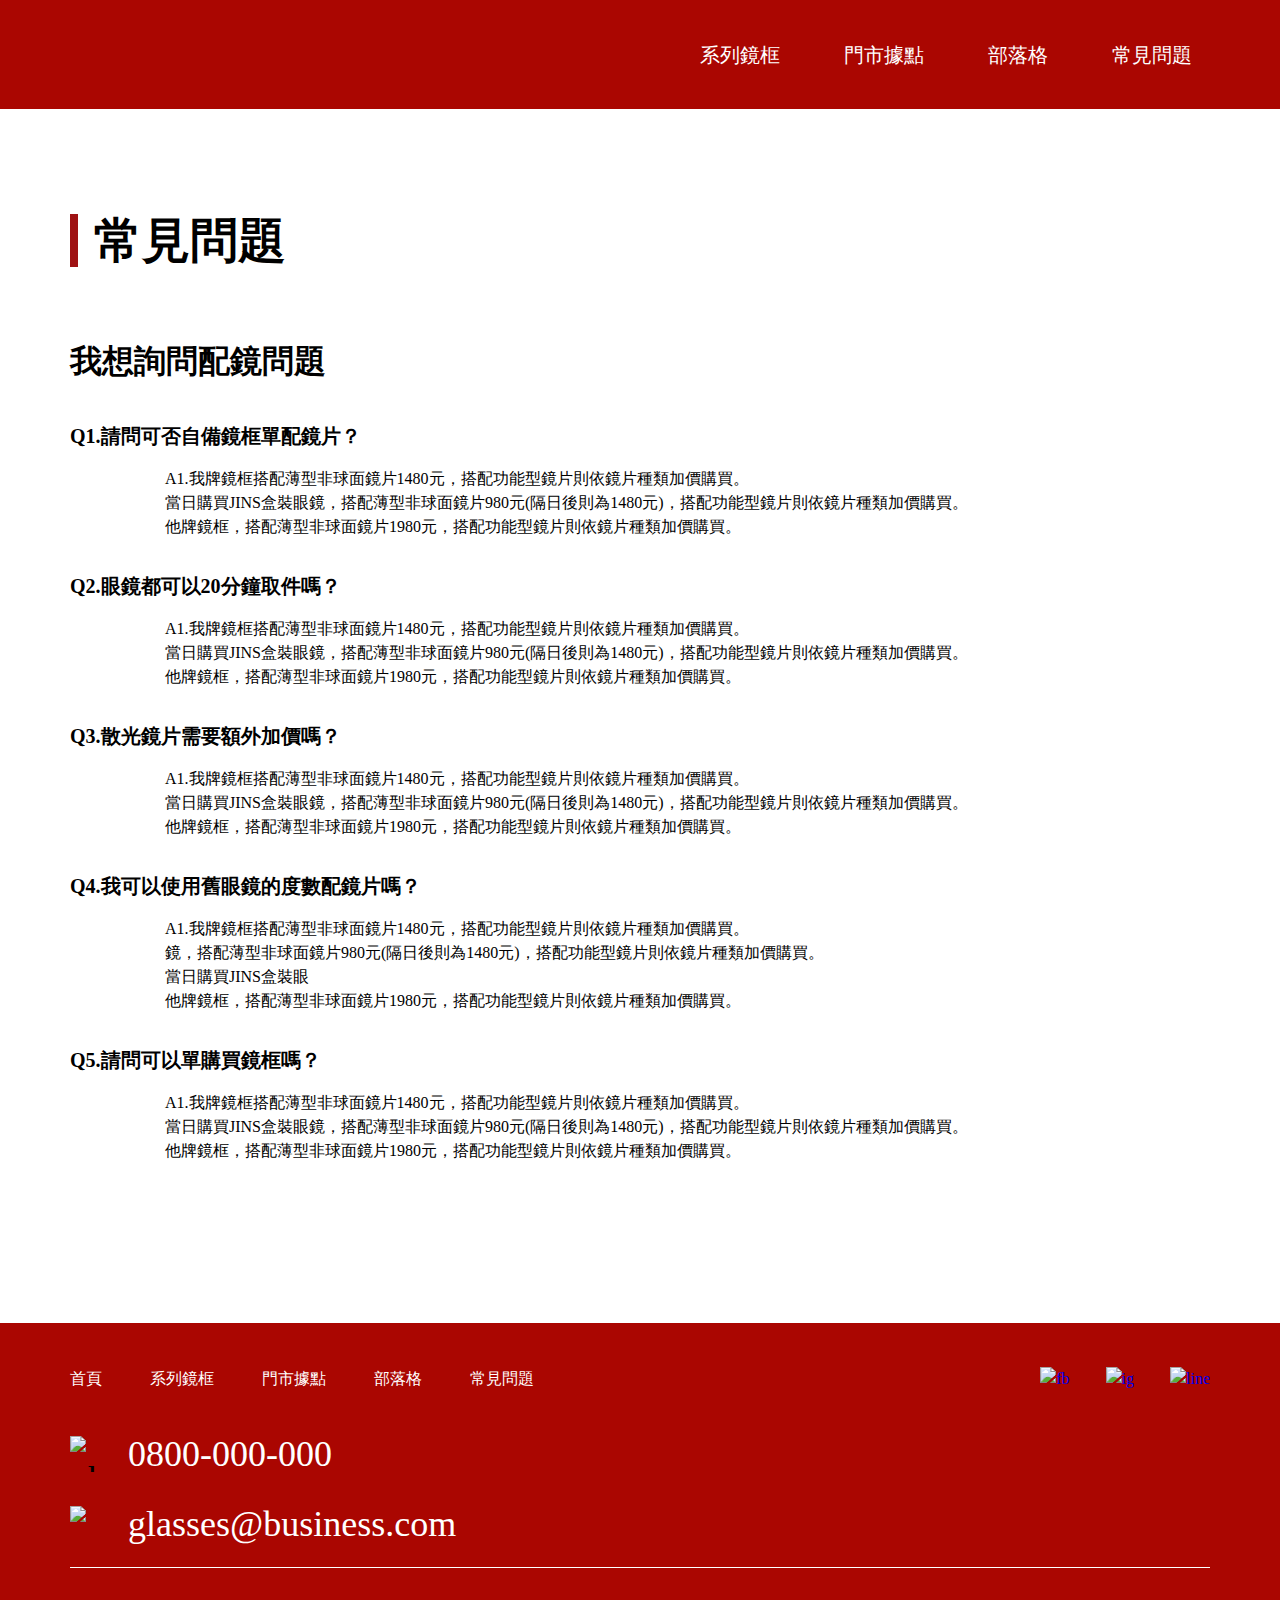
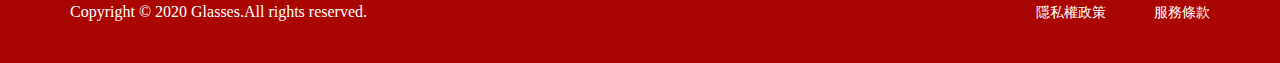
==== faq.html @ f6399c29 "Update 2021-08-07T10:21:57.342Z" ====
<!DOCTYPE html>
<html lang="en">

<head>
  <meta charset="UTF-8">
  <meta name="viewport" content="width=device-width, initial-scale=1.0">
  <meta http-equiv="X-UA-Compatible" content="ie=edge">
  <title>常見問題</title>
  <link rel="stylesheet" href="./assets/style/all.css">
</head>

<body>
  <header class="header">
    <h1 class="logo"><a href="index.html">公司LOGO</a></h1>
        <ul class="menu">
            <li><a href="#">系列鏡框</a></li>
            <li><a href="#">門市據點</a></li>
            <li><a href="#">部落格</a></li>
            <li><a href="faq.html">常見問題</a></li>
        </ul>
  </header>

  <div class="faq container">
  <h2>常見問題</h2>
  <h3>我想詢問配鏡問題</h3>
  <h4>Q1.請問可否自備鏡框單配鏡片？</h4>
  <div class="faq_p">
    <p>A1.我牌鏡框搭配薄型非球面鏡片1480元，搭配功能型鏡片則依鏡片種類加價購買。</p>
    <p>當日購買JINS盒裝眼鏡，搭配薄型非球面鏡片980元(隔日後則為1480元)，搭配功能型鏡片則依鏡片種類加價購買。</p>
    <p class="mt-21">
      他牌鏡框，搭配薄型非球面鏡片1980元，搭配功能型鏡片則依鏡片種類加價購買。</p>
  </div>

  <h4>Q2.眼鏡都可以20分鐘取件嗎？</h4>
  <div class="faq_p">
    <p>A1.我牌鏡框搭配薄型非球面鏡片1480元，搭配功能型鏡片則依鏡片種類加價購買。</p>
    <p>當日購買JINS盒裝眼鏡，搭配薄型非球面鏡片980元(隔日後則為1480元)，搭配功能型鏡片則依鏡片種類加價購買。</p>
    <p class="mt-21">
      他牌鏡框，搭配薄型非球面鏡片1980元，搭配功能型鏡片則依鏡片種類加價購買。</p>
  </div>
  <h4>Q3.散光鏡片需要額外加價嗎？</h4>
  <div class="faq_p">
    <p>A1.我牌鏡框搭配薄型非球面鏡片1480元，搭配功能型鏡片則依鏡片種類加價購買。</p>
    <p>當日購買JINS盒裝眼鏡，搭配薄型非球面鏡片980元(隔日後則為1480元)，搭配功能型鏡片則依鏡片種類加價購買。</p>
    <p class="mt-21">
      他牌鏡框，搭配薄型非球面鏡片1980元，搭配功能型鏡片則依鏡片種類加價購買。</p>
  </div>
  <h4>Q4.我可以使用舊眼鏡的度數配鏡片嗎？</h4>
  <div class="faq_p">
    <p>A1.我牌鏡框搭配薄型非球面鏡片1480元，搭配功能型鏡片則依鏡片種類加價購買。</p>
    <p>鏡，搭配薄型非球面鏡片980元(隔日後則為1480元)，搭配功能型鏡片則依鏡片種類加價購買。</p>當日購買JINS盒裝眼
    <p class="mt-21">他牌鏡框，搭配薄型非球面鏡片1980元，搭配功能型鏡片則依鏡片種類加價購買。</p>
  </div>
  <h4>Q5.請問可以單購買鏡框嗎？</h4>
  <div class="faq_p">
    <p>A1.我牌鏡框搭配薄型非球面鏡片1480元，搭配功能型鏡片則依鏡片種類加價購買。</p>
    <p>當日購買JINS盒裝眼鏡，搭配薄型非球面鏡片980元(隔日後則為1480元)，搭配功能型鏡片則依鏡片種類加價購買。</p>
    <p class="mt-21">
      他牌鏡框，搭配薄型非球面鏡片1980元，搭配功能型鏡片則依鏡片種類加價購買。</p>
  </div>
</div>

  <footer class="footer">
    <div class="container">
      <div class="footer_top">
          <div >
              <ul class="footer_menu">
                  <li><a href="index.html">首頁</a></li>
                  <li><a href="#">系列鏡框</a></li>
                  <li><a href="#">門市據點</a></li>
                  <li><a href="#">部落格</a></li>
                  <li><a href="faq.html">常見問題</a></li>
              </ul>
          </div>
          
          <div class="social">
              <a href="#"><img
                      src="https://raw.githubusercontent.com/hexschool/webLayoutTraining1st/102c91f7b3d8e08005073f54b3283b09a18dc427/week3/icon-fb.svg"
                      alt="fb"></a>
              <a href="#"><img
                      src="https://raw.githubusercontent.com/hexschool/webLayoutTraining1st/102c91f7b3d8e08005073f54b3283b09a18dc427/week3/icon-ig.svg"
                      alt="ig"></a>
              <a href="#"><img
                      src="https://raw.githubusercontent.com/hexschool/webLayoutTraining1st/102c91f7b3d8e08005073f54b3283b09a18dc427/week3/icon-line.svg"
                      alt="line"></a>
          </div>
      </div>
      <div>
          <ul class="contact">
              <li>
                  <img src="https://raw.githubusercontent.com/hexschool/webLayoutTraining1st/102c91f7b3d8e08005073f54b3283b09a18dc427/week3/icon-phone.svg"
                      alt="phone"><a href="tel:+886800000000">0800-000-000</a>
              </li>
              <li>
                  <img src="https://raw.githubusercontent.com/hexschool/webLayoutTraining1st/102c91f7b3d8e08005073f54b3283b09a18dc427/week3/icon-mail.svg"
                      alt="mail"><a href="mailto:glasses@business.com">glasses@business.com</a>
              </li>
          </ul>
      </div>
      <div class="line"></div>
      <div class="copyright">
          <h3>Copyright © 2020 Glasses.All rights reserved.</h3>
          <div class="copyright_content">
              <p>隱私權政策</p>
              <p>服務條款</p>
          </div>
      </div>
  </div>
  </footer>
  <script src="./assets/js/vendors.js"></script>
  <script src="./assets/js/all.js"></script>
</body>

</html>
---- assets/style/all.css ----
@charset "UTF-8";
/* reset css */
/* http://meyerweb.com/eric/tools/css/reset/ 
   v2.0 | 20110126
   License: none (public domain)
*/
html, body, div, span, applet, object, iframe,
h1, h2, h3, h4, h5, h6, p, blockquote, pre,
a, abbr, acronym, address, big, cite, code,
del, dfn, em, img, ins, kbd, q, s, samp,
small, strike, strong, sub, sup, tt, var,
b, u, i, center,
dl, dt, dd, ol, ul, li,
fieldset, form, label, legend,
table, caption, tbody, tfoot, thead, tr, th, td,
article, aside, canvas, details, embed,
figure, figcaption, footer, header, hgroup,
menu, nav, output, ruby, section, summary,
time, mark, audio, video {
  margin: 0;
  padding: 0;
  border: 0;
  font-size: 100%;
  font: inherit;
  vertical-align: baseline; }

/* HTML5 display-role reset for older browsers */
article, aside, details, figcaption, figure,
footer, header, hgroup, menu, nav, section {
  display: block; }

body {
  line-height: 1; }

ol, ul {
  list-style: none; }

blockquote, q {
  quotes: none; }

blockquote:before, blockquote:after,
q:before, q:after {
  content: '';
  content: none; }

table {
  border-collapse: collapse;
  border-spacing: 0; }

a {
  text-decoration: none; }

/* rwd img css，可當作是 CSS Reset 其中一個 */
img {
  max-width: 100%;
  height: auto; }

.d-f {
  display: -webkit-box;
  display: -ms-flexbox;
  display: flex; }

.mt-21 {
  margin-top: 0; }

/* 全域 border box */
*, *::before, *::after {
  -webkit-box-sizing: border-box;
          box-sizing: border-box; }

.container {
  max-width: 1140px;
  margin: 0 auto;
  padding: 15 auto;
  line-height: 1.5; }

@media (max-width: 768px) {
  .container {
    max-width: 720px; } }

@media (max-width: 767px) {
  .container {
    max-width: 720px; } }

/* header */
.header {
  display: -webkit-box;
  display: -ms-flexbox;
  display: flex;
  -webkit-box-pack: justify;
      -ms-flex-pack: justify;
          justify-content: space-between;
  -webkit-box-align: center;
      -ms-flex-align: center;
          align-items: center;
  background: #AA0601;
  padding: 0 56px 0 88px; }

@media (max-width: 992px) {
  .header {
    padding: 0 7px 0 39px; } }

@media (max-width: 767px) {
  .header {
    -webkit-box-orient: vertical;
    -webkit-box-direction: normal;
        -ms-flex-direction: column;
            flex-direction: column;
    padding: 0; } }

.logo a {
  display: block;
  width: 80px;
  height: 49px;
  margin: 30px 0;
  background: url(https://raw.githubusercontent.com/hexschool/webLayoutTraining1st/master/week3/logo.png) center center no-repeat;
  background-size: cover;
  text-indent: 101%;
  white-space: nowrap;
  overflow: hidden; }

@media (max-width: 767px) {
  .logo a {
    width: 48px;
    height: 29px;
    margin: 10px 0; } }

.menu {
  display: -webkit-box;
  display: -ms-flexbox;
  display: flex; }
  .menu a {
    display: block;
    color: #ffffff;
    font-size: 20px;
    padding: 39px 32px; }
  .menu a:hover {
    color: #24c416; }

@media (max-width: 768px) {
  .menu a {
    padding: 39px 20px; } }

@media (max-width: 767px) {
  .menu {
    -ms-flex-wrap: wrap;
        flex-wrap: wrap; }
    .menu li {
      width: 50%;
      border: #ffffff 1px solid;
      text-align: center;
      padding: 8px 52px; }
    .menu a {
      display: block;
      padding: 0; } }

/* footer */
.footer {
  background: #AA0601;
  padding: 44px 0 39px 0; }
  .footer_top {
    position: relative; }
  .footer_menu {
    display: -webkit-box;
    display: -ms-flexbox;
    display: flex;
    margin-bottom: 36px; }
  .footer_menu a {
    color: #ffffff;
    padding-right: 48px; }
  .footer_menu a:hover {
    color: #24c416; }

@media (max-width: 768px) {
  .footer {
    padding: 38px 0 32px 0; }
    .footer_menu {
      margin-bottom: 18px; }
    .footer_menu a {
      padding-right: 40px; } }

@media (max-width: 767px) {
  .footer {
    padding: 25px 0 24px 0; }
    .footer_menu {
      display: none; } }

.social {
  position: absolute;
  right: 0;
  top: 0; }
  .social a {
    padding-left: 32px; }
  .social img {
    height: 48px;
    width: 48px; }
  .social img:hover {
    background: #24c416; }

@media (max-width: 768px) {
  .social a {
    padding-left: 24px; }
  .social img {
    height: 24px;
    width: 24px; } }

.contact li {
  display: -webkit-box;
  display: -ms-flexbox;
  display: flex;
  -webkit-box-align: center;
      -ms-flex-align: center;
          align-items: center;
  font-size: 36px;
  margin-bottom: 16px; }

.contact img {
  height: 36px;
  width: 36px;
  margin-right: 22px; }

@media (max-width: 768px) {
  .contact li {
    font-size: 20px;
    margin-bottom: 12px; }
  .contact img {
    height: 18px;
    width: 18px;
    margin-right: 11px; } }

@media (max-width: 767px) {
  .contact li {
    font-size: 16px;
    margin-bottom: 6px; }
  .contact img {
    height: 15px;
    width: 15px;
    margin-right: 6.5px; } }

.contact a {
  color: #ffffff; }
  .contact a:hover {
    color: #24c416; }

.line {
  margin-top: 8px;
  margin-bottom: 32px;
  border-bottom: 1px solid #ffffff; }

@media (max-width: 768px) {
  .line {
    margin-bottom: 24px; } }

@media (max-width: 768px) {
  .line {
    margin-top: 16px;
    margin-bottom: 16px; } }

.copyright {
  color: #ffffff;
  display: -webkit-box;
  display: -ms-flexbox;
  display: flex;
  -webkit-box-pack: justify;
      -ms-flex-pack: justify;
          justify-content: space-between;
  -webkit-box-align: center;
      -ms-flex-align: center;
          align-items: center; }
  .copyright_content {
    display: -webkit-box;
    display: -ms-flexbox;
    display: flex; }
  .copyright p {
    font-size: 14px;
    margin-left: 48px; }
  .copyright p:hover {
    color: #24c416; }

@media (max-width: 768px) {
  .copyright p {
    margin-left: 24px; } }

@media (max-width: 767px) {
  .copyright {
    display: block;
    font-size: 16px; }
    .copyright__content {
      display: block; }
    .copyright p {
      margin-left: 0;
      margin-top: 8px; } }

/* faq */
.faq {
  padding-top: 96px;
  padding-bottom: 128px; }
  .faq h2 {
    font-size: 48px;
    font-weight: bold;
    margin-bottom: 60px; }
  .faq h2::before {
    content: "";
    border-right: 8px solid #9F1213;
    margin-right: 16px; }
  .faq h3 {
    font-size: 32px;
    font-weight: bold;
    margin-bottom: 36px; }
  .faq h4 {
    font-size: 20px;
    font-weight: bold;
    margin-bottom: 16px; }
  .faq_p {
    margin-left: 95px;
    margin-bottom: 32px; }

@media (max-width: 768px) {
  .faq {
    padding-top: 60px;
    padding-bottom: 72px; }
    .faq h2 {
      margin-bottom: 40px; }
    .faq h2::before {
      border-right: 4px solid #9F1213; }
  h3 {
    margin-bottom: 32px; }
  _p {
    margin-left: 59px;
    margin-bottom: 24px; } }

@media (max-width: 767px) {
  .faq {
    padding-top: 28px;
    margin-bottom: 36px; }
    .faq h2 {
      font-size: 28px;
      margin-bottom: 24px; }
    .faq h2::before {
      margin-right: 8px; }
    .faq h3 {
      font-size: 20px;
      font-weight: normal;
      margin-bottom: 24px; }
    .faq h4 {
      font-size: 16px;
      margin-bottom: 8px; }
    .faq_p {
      font-size: 14px;
      margin-bottom: 20px; }
  .mt-21 {
    margin-top: 21px; } }

/*# sourceMappingURL=all.css.map */
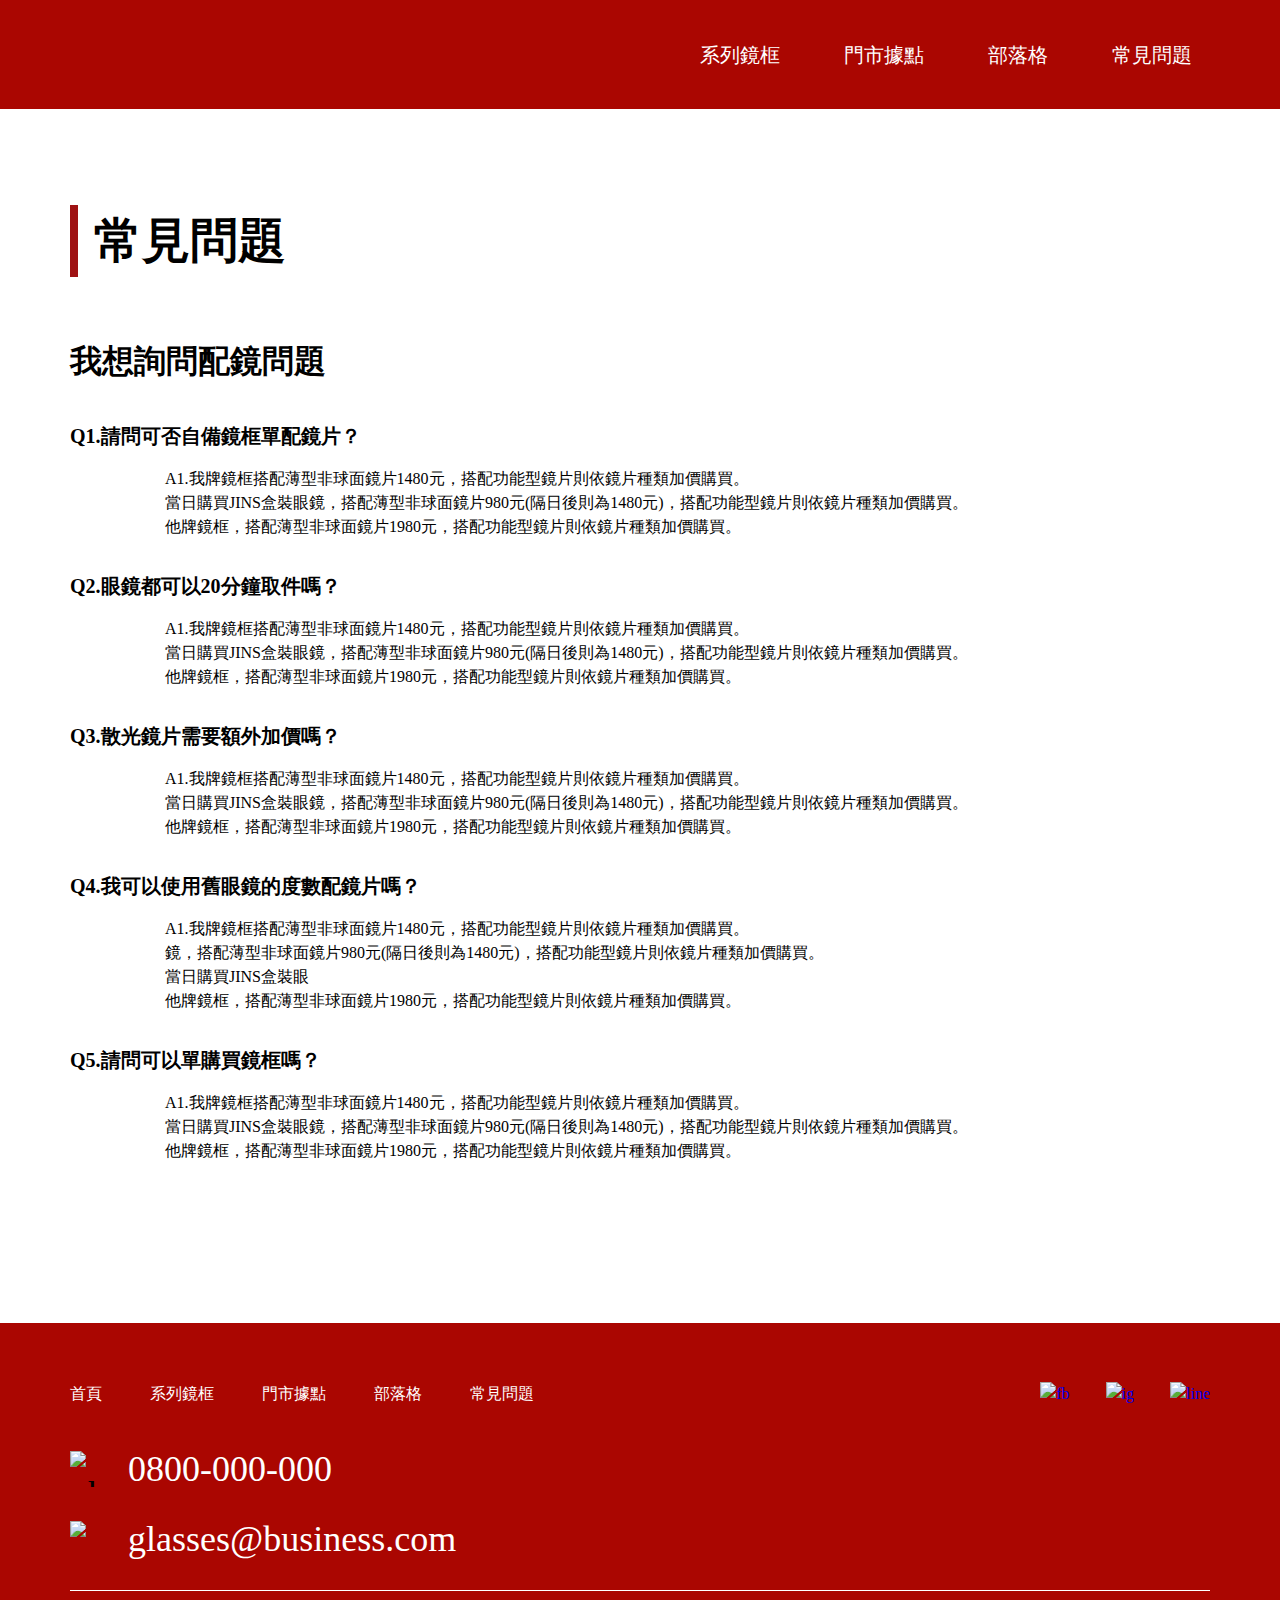
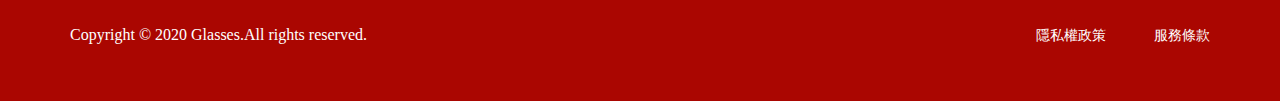
==== commit 465102ba: "Update 2021-08-10T13:48:15.912Z" ====
--- a/faq.html
+++ b/faq.html
@@ -5,110 +5,120 @@
   <meta charset="UTF-8">
   <meta name="viewport" content="width=device-width, initial-scale=1.0">
   <meta http-equiv="X-UA-Compatible" content="ie=edge">
-  <title>常見問題</title>
+  <title>
+    常見問題
+  </title>
   <link rel="stylesheet" href="./assets/style/all.css">
 </head>
 
 <body>
   <header class="header">
     <h1 class="logo"><a href="index.html">公司LOGO</a></h1>
-        <ul class="menu">
-            <li><a href="#">系列鏡框</a></li>
-            <li><a href="#">門市據點</a></li>
-            <li><a href="#">部落格</a></li>
-            <li><a href="faq.html">常見問題</a></li>
-        </ul>
+    <ul class="menu">
+      <li><a href="#">系列鏡框</a></li>
+      <li><a href="#">門市據點</a></li>
+      <li><a href="#">部落格</a></li>
+      <li><a href="faq.html">常見問題</a></li>
+    </ul>
   </header>
 
   <div class="faq container">
   <h2>常見問題</h2>
   <h3>我想詢問配鏡問題</h3>
-  <h4>Q1.請問可否自備鏡框單配鏡片？</h4>
-  <div class="faq_p">
-    <p>A1.我牌鏡框搭配薄型非球面鏡片1480元，搭配功能型鏡片則依鏡片種類加價購買。</p>
-    <p>當日購買JINS盒裝眼鏡，搭配薄型非球面鏡片980元(隔日後則為1480元)，搭配功能型鏡片則依鏡片種類加價購買。</p>
-    <p class="mt-21">
-      他牌鏡框，搭配薄型非球面鏡片1980元，搭配功能型鏡片則依鏡片種類加價購買。</p>
-  </div>
-
-  <h4>Q2.眼鏡都可以20分鐘取件嗎？</h4>
-  <div class="faq_p">
-    <p>A1.我牌鏡框搭配薄型非球面鏡片1480元，搭配功能型鏡片則依鏡片種類加價購買。</p>
-    <p>當日購買JINS盒裝眼鏡，搭配薄型非球面鏡片980元(隔日後則為1480元)，搭配功能型鏡片則依鏡片種類加價購買。</p>
-    <p class="mt-21">
-      他牌鏡框，搭配薄型非球面鏡片1980元，搭配功能型鏡片則依鏡片種類加價購買。</p>
-  </div>
-  <h4>Q3.散光鏡片需要額外加價嗎？</h4>
-  <div class="faq_p">
-    <p>A1.我牌鏡框搭配薄型非球面鏡片1480元，搭配功能型鏡片則依鏡片種類加價購買。</p>
-    <p>當日購買JINS盒裝眼鏡，搭配薄型非球面鏡片980元(隔日後則為1480元)，搭配功能型鏡片則依鏡片種類加價購買。</p>
-    <p class="mt-21">
-      他牌鏡框，搭配薄型非球面鏡片1980元，搭配功能型鏡片則依鏡片種類加價購買。</p>
-  </div>
-  <h4>Q4.我可以使用舊眼鏡的度數配鏡片嗎？</h4>
-  <div class="faq_p">
-    <p>A1.我牌鏡框搭配薄型非球面鏡片1480元，搭配功能型鏡片則依鏡片種類加價購買。</p>
-    <p>鏡，搭配薄型非球面鏡片980元(隔日後則為1480元)，搭配功能型鏡片則依鏡片種類加價購買。</p>當日購買JINS盒裝眼
-    <p class="mt-21">他牌鏡框，搭配薄型非球面鏡片1980元，搭配功能型鏡片則依鏡片種類加價購買。</p>
-  </div>
-  <h4>Q5.請問可以單購買鏡框嗎？</h4>
-  <div class="faq_p">
-    <p>A1.我牌鏡框搭配薄型非球面鏡片1480元，搭配功能型鏡片則依鏡片種類加價購買。</p>
-    <p>當日購買JINS盒裝眼鏡，搭配薄型非球面鏡片980元(隔日後則為1480元)，搭配功能型鏡片則依鏡片種類加價購買。</p>
-    <p class="mt-21">
-      他牌鏡框，搭配薄型非球面鏡片1980元，搭配功能型鏡片則依鏡片種類加價購買。</p>
-  </div>
+  <ul>
+    <li>
+      <h4>Q1.請問可否自備鏡框單配鏡片？</h4>
+      <div class="faq_p">
+        <p>A1.我牌鏡框搭配薄型非球面鏡片1480元，搭配功能型鏡片則依鏡片種類加價購買。</p>
+        <p>當日購買JINS盒裝眼鏡，搭配薄型非球面鏡片980元(隔日後則為1480元)，搭配功能型鏡片則依鏡片種類加價購買。</p>
+        <p class="add_mt-21">
+          他牌鏡框，搭配薄型非球面鏡片1980元，搭配功能型鏡片則依鏡片種類加價購買。</p>
+      </div>
+    </li>
+    <li>
+    <h4>Q2.眼鏡都可以20分鐘取件嗎？</h4>
+    <div class="faq_p">
+      <p>A1.我牌鏡框搭配薄型非球面鏡片1480元，搭配功能型鏡片則依鏡片種類加價購買。</p>
+      <p>當日購買JINS盒裝眼鏡，搭配薄型非球面鏡片980元(隔日後則為1480元)，搭配功能型鏡片則依鏡片種類加價購買。</p>
+      <p class="add_mt-21">
+        他牌鏡框，搭配薄型非球面鏡片1980元，搭配功能型鏡片則依鏡片種類加價購買。</p>
+    </div>
+    </li>
+    <li>
+    <h4>Q3.散光鏡片需要額外加價嗎？</h4>
+    <div class="faq_p">
+      <p>A1.我牌鏡框搭配薄型非球面鏡片1480元，搭配功能型鏡片則依鏡片種類加價購買。</p>
+      <p>當日購買JINS盒裝眼鏡，搭配薄型非球面鏡片980元(隔日後則為1480元)，搭配功能型鏡片則依鏡片種類加價購買。</p>
+      <p class="add_mt-21">
+        他牌鏡框，搭配薄型非球面鏡片1980元，搭配功能型鏡片則依鏡片種類加價購買。</p>
+    </div>
+    </li>
+    <li>
+    <h4>Q4.我可以使用舊眼鏡的度數配鏡片嗎？</h4>
+    <div class="faq_p">
+      <p>A1.我牌鏡框搭配薄型非球面鏡片1480元，搭配功能型鏡片則依鏡片種類加價購買。</p>
+      <p>鏡，搭配薄型非球面鏡片980元(隔日後則為1480元)，搭配功能型鏡片則依鏡片種類加價購買。</p>當日購買JINS盒裝眼
+      <p class="add_mt-21">他牌鏡框，搭配薄型非球面鏡片1980元，搭配功能型鏡片則依鏡片種類加價購買。</p>
+    </div>
+    </li>
+    <li>
+    <h4>Q5.請問可以單購買鏡框嗎？</h4>
+    <div class="faq_p">
+      <p>A1.我牌鏡框搭配薄型非球面鏡片1480元，搭配功能型鏡片則依鏡片種類加價購買。</p>
+      <p>當日購買JINS盒裝眼鏡，搭配薄型非球面鏡片980元(隔日後則為1480元)，搭配功能型鏡片則依鏡片種類加價購買。</p>
+      <p class="add_mt-21">
+        他牌鏡框，搭配薄型非球面鏡片1980元，搭配功能型鏡片則依鏡片種類加價購買。</p>
+    </div>
+    </li>
+  </ul>
 </div>
 
-  <footer class="footer">
-    <div class="container">
-      <div class="footer_top">
-          <div >
-              <ul class="footer_menu">
-                  <li><a href="index.html">首頁</a></li>
-                  <li><a href="#">系列鏡框</a></li>
-                  <li><a href="#">門市據點</a></li>
-                  <li><a href="#">部落格</a></li>
-                  <li><a href="faq.html">常見問題</a></li>
-              </ul>
+    <footer class="footer">
+      <div class="container">
+        <div class="footer_top">
+          <ul class="footer_menu">
+            <li><a href="index.html">首頁</a></li>
+            <li><a href="#">系列鏡框</a></li>
+            <li><a href="#">門市據點</a></li>
+            <li><a href="#">部落格</a></li>
+            <li><a href="faq.html">常見問題</a></li>
+          </ul>
+          <div class="social">
+            <a href="#"><img
+                src="https://raw.githubusercontent.com/hexschool/webLayoutTraining1st/102c91f7b3d8e08005073f54b3283b09a18dc427/week3/icon-fb.svg"
+                alt="fb"></a>
+            <a href="#"><img
+                src="https://raw.githubusercontent.com/hexschool/webLayoutTraining1st/102c91f7b3d8e08005073f54b3283b09a18dc427/week3/icon-ig.svg"
+                alt="ig"></a>
+            <a href="#"><img
+                src="https://raw.githubusercontent.com/hexschool/webLayoutTraining1st/102c91f7b3d8e08005073f54b3283b09a18dc427/week3/icon-line.svg"
+                alt="line"></a>
           </div>
-          
-          <div class="social">
-              <a href="#"><img
-                      src="https://raw.githubusercontent.com/hexschool/webLayoutTraining1st/102c91f7b3d8e08005073f54b3283b09a18dc427/week3/icon-fb.svg"
-                      alt="fb"></a>
-              <a href="#"><img
-                      src="https://raw.githubusercontent.com/hexschool/webLayoutTraining1st/102c91f7b3d8e08005073f54b3283b09a18dc427/week3/icon-ig.svg"
-                      alt="ig"></a>
-              <a href="#"><img
-                      src="https://raw.githubusercontent.com/hexschool/webLayoutTraining1st/102c91f7b3d8e08005073f54b3283b09a18dc427/week3/icon-line.svg"
-                      alt="line"></a>
-          </div>
-      </div>
-      <div>
+        </div>
           <ul class="contact">
-              <li>
-                  <img src="https://raw.githubusercontent.com/hexschool/webLayoutTraining1st/102c91f7b3d8e08005073f54b3283b09a18dc427/week3/icon-phone.svg"
-                      alt="phone"><a href="tel:+886800000000">0800-000-000</a>
-              </li>
-              <li>
-                  <img src="https://raw.githubusercontent.com/hexschool/webLayoutTraining1st/102c91f7b3d8e08005073f54b3283b09a18dc427/week3/icon-mail.svg"
-                      alt="mail"><a href="mailto:glasses@business.com">glasses@business.com</a>
-              </li>
+            <li>
+              <img
+                src="https://raw.githubusercontent.com/hexschool/webLayoutTraining1st/102c91f7b3d8e08005073f54b3283b09a18dc427/week3/icon-phone.svg"
+                alt="phone"><a href="tel:+886800000000">0800-000-000</a>
+            </li>
+            <li>
+              <img
+                src="https://raw.githubusercontent.com/hexschool/webLayoutTraining1st/102c91f7b3d8e08005073f54b3283b09a18dc427/week3/icon-mail.svg"
+                alt="mail"><a href="mailto:glasses@business.com">glasses@business.com</a>
+            </li>
           </ul>
-      </div>
-      <div class="line"></div>
-      <div class="copyright">
+        <div class="line"></div>
+        <div class="copyright">
           <h3>Copyright © 2020 Glasses.All rights reserved.</h3>
           <div class="copyright_content">
-              <p>隱私權政策</p>
-              <p>服務條款</p>
+            <p>隱私權政策</p>
+            <p>服務條款</p>
           </div>
+        </div>
       </div>
-  </div>
-  </footer>
-  <script src="./assets/js/vendors.js"></script>
-  <script src="./assets/js/all.js"></script>
+    </footer>
+    <script src="./assets/js/vendors.js"></script>
+    <script src="./assets/js/all.js"></script>
 </body>
 
-</html>
+</html>--- a/assets/style/all.css
+++ b/assets/style/all.css
@@ -63,22 +63,26 @@
 .mt-21 {
   margin-top: 0; }
 
+a {
+  text-decoration: none; }
+
 /* 全域 border box */
 *, *::before, *::after {
   -webkit-box-sizing: border-box;
           box-sizing: border-box; }
 
+/* */
 .container {
   max-width: 1140px;
   margin: 0 auto;
-  padding: 15 auto;
+  padding: 15px 0;
   line-height: 1.5; }
 
 @media (max-width: 768px) {
   .container {
     max-width: 720px; } }
 
-@media (max-width: 767px) {
+@media (max-width: 576px) {
   .container {
     max-width: 720px; } }
 
@@ -100,7 +104,7 @@
   .header {
     padding: 0 7px 0 39px; } }
 
-@media (max-width: 767px) {
+@media (max-width: 576px) {
   .header {
     -webkit-box-orient: vertical;
     -webkit-box-direction: normal;
@@ -119,7 +123,7 @@
   white-space: nowrap;
   overflow: hidden; }
 
-@media (max-width: 767px) {
+@media (max-width: 576px) {
   .logo a {
     width: 48px;
     height: 29px;
@@ -141,7 +145,7 @@
   .menu a {
     padding: 39px 20px; } }
 
-@media (max-width: 767px) {
+@media (max-width: 576px) {
   .menu {
     -ms-flex-wrap: wrap;
         flex-wrap: wrap; }
@@ -179,7 +183,7 @@
     .footer_menu a {
       padding-right: 40px; } }
 
-@media (max-width: 767px) {
+@media (max-width: 576px) {
   .footer {
     padding: 25px 0 24px 0; }
     .footer_menu {
@@ -204,20 +208,23 @@
     height: 24px;
     width: 24px; } }
 
-.contact li {
-  display: -webkit-box;
-  display: -ms-flexbox;
-  display: flex;
-  -webkit-box-align: center;
-      -ms-flex-align: center;
-          align-items: center;
-  font-size: 36px;
-  margin-bottom: 16px; }
-
-.contact img {
-  height: 36px;
-  width: 36px;
-  margin-right: 22px; }
+.contact {
+  padding-bottom: 8px;
+  margin-bottom: 32px;
+  border-bottom: 1px solid #ffffff; }
+  .contact li {
+    display: -webkit-box;
+    display: -ms-flexbox;
+    display: flex;
+    -webkit-box-align: center;
+        -ms-flex-align: center;
+            align-items: center;
+    font-size: 36px;
+    margin-bottom: 16px; }
+  .contact img {
+    height: 36px;
+    width: 36px;
+    margin-right: 22px; }
 
 @media (max-width: 768px) {
   .contact li {
@@ -228,24 +235,19 @@
     width: 18px;
     margin-right: 11px; } }
 
-@media (max-width: 767px) {
+@media (max-width: 576px) {
   .contact li {
     font-size: 16px;
     margin-bottom: 6px; }
   .contact img {
     height: 15px;
     width: 15px;
-    margin-right: 6.5px; } }
+    margin-right: 4px; } }
 
 .contact a {
   color: #ffffff; }
   .contact a:hover {
     color: #24c416; }
-
-.line {
-  margin-top: 8px;
-  margin-bottom: 32px;
-  border-bottom: 1px solid #ffffff; }
 
 @media (max-width: 768px) {
   .line {
@@ -281,9 +283,8 @@
   .copyright p {
     margin-left: 24px; } }
 
-@media (max-width: 767px) {
+@media (max-width: 576px) {
   .copyright {
-    display: block;
     font-size: 16px; }
     .copyright__content {
       display: block; }
@@ -291,6 +292,421 @@
       margin-left: 0;
       margin-top: 8px; } }
 
+.banner {
+  color: #650300;
+  display: -webkit-box;
+  display: -ms-flexbox;
+  display: flex;
+  -webkit-box-pack: end;
+      -ms-flex-pack: end;
+          justify-content: flex-end;
+  -moz-text-align-last: right;
+       text-align-last: right;
+  height: auto;
+  background: url(https://raw.githubusercontent.com/hexschool/webLayoutTraining1st/master/week3/banner.png) center center;
+  background-size: cover;
+  padding: 348px 0 352px 0; }
+  .banner h2 {
+    font-size: 64px;
+    font-weight: bold; }
+  .banner span {
+    font-size: 36px;
+    font-weight: normal; }
+
+@media (max-width: 768px) {
+  .banner h2 {
+    font-size: 48px; }
+  .banner span {
+    font-size: 20px; } }
+
+@media (max-width: 576px) {
+  .banner h2 {
+    font-size: 32px; }
+  .banner span {
+    font-size: 16px; } }
+
+.intro {
+  background: #AA06010D;
+  text-align: center;
+  padding: 60px 0 80px 0; }
+  .intro h2 {
+    color: #650300;
+    font-size: 48px;
+    font-weight: bold;
+    margin-bottom: 40px; }
+  .intro_list {
+    display: -webkit-box;
+    display: -ms-flexbox;
+    display: flex;
+    -webkit-box-pack: justify;
+        -ms-flex-pack: justify;
+            justify-content: space-between;
+    -ms-flex-wrap: no-wrap;
+        flex-wrap: no-wrap; }
+  .intro_list li {
+    width: 23%; }
+  .intro_list li + li {
+    margin-left: 30px; }
+  .intro_list img {
+    color: #650300;
+    margin-bottom: 24px; }
+  .intro_list h3 {
+    color: #650300;
+    font-size: 24px;
+    font-weight: bold;
+    margin-bottom: 8px; }
+  .intro_list p {
+    display: block;
+    text-align: left; }
+
+@media (max-width: 768px) {
+  .intro h2 {
+    font-size: 32px; }
+  .intro_list {
+    -ms-flex-wrap: wrap;
+        flex-wrap: wrap; }
+  .intro_list li {
+    width: 46%; }
+  .intro_list li + li {
+    margin-left: 0; }
+  .intro_list img {
+    margin-top: 48px; } }
+
+@media (max-width: 576px) {
+  .intro h2 {
+    font-size: 24px; }
+  .intro_list {
+    -webkit-box-pack: center;
+        -ms-flex-pack: center;
+            justify-content: center; }
+  .intro_list li {
+    width: 100%; }
+  .intro_list p {
+    text-align: center; } }
+
+.classic {
+  padding: 60px 0 80px 0; }
+  .classic h2, .classic h3 {
+    color: #650300;
+    font-size: 48px;
+    font-weight: bold;
+    text-align: center;
+    margin-bottom: 40px; }
+  .classic h3 {
+    color: #AA0601;
+    margin-bottom: 0; }
+  .classic_list li {
+    display: -webkit-box;
+    display: -ms-flexbox;
+    display: flex;
+    -webkit-box-align: center;
+        -ms-flex-align: center;
+            align-items: center;
+    margin-bottom: 32px; }
+  .classic_list img {
+    max-width: 635px;
+    height: auto; }
+  .classic_body img {
+    height: 44px;
+    width: 44px;
+    display: block;
+    padding-right: 10px; }
+  .classic_body {
+    display: -webkit-box;
+    display: -ms-flexbox;
+    display: flex;
+    margin: 0 30px 0 32px;
+    -webkit-box-align: center;
+        -ms-flex-align: center;
+            align-items: center; }
+  .classic_list li:nth-child(2) {
+    -webkit-box-orient: horizontal;
+    -webkit-box-direction: reverse;
+        -ms-flex-direction: row-reverse;
+            flex-direction: row-reverse; }
+
+@media (max-width: 992px) {
+  .classic {
+    padding-bottom: 56px; }
+    .classic h2 {
+      font-size: 32px; }
+    .classic h3 {
+      font-size: 28px; }
+    .classic_list img {
+      max-width: 390px;
+      height: auto; }
+    .classic_body img {
+      height: 27px;
+      width: 27px; }
+    .classic_list li:nth-child(2) {
+      -webkit-box-orient: horizontal;
+      -webkit-box-direction: normal;
+          -ms-flex-direction: row;
+              flex-direction: row; } }
+
+@media (max-width: 576px) {
+  .classic {
+    padding-bottom: 40px; }
+    .classic h2 {
+      font-size: 20px; }
+    .classic_list li {
+      position: relative;
+      -webkit-box-pack: center;
+          -ms-flex-pack: center;
+              justify-content: center; }
+    .classic_list img {
+      max-width: 345px;
+      height: auto; }
+    .classic_body {
+      position: absolute;
+      margin: 0;
+      font-size: 28px; } }
+
+.cobrand {
+  background: url(https://hexschool.github.io/webLayoutTraining1st/week3/bg.png) center center no-repeat;
+  height: auto;
+  background-size: cover;
+  padding-top: 60px; }
+  .cobrand h2 {
+    color: #ffffff;
+    font-size: 48px;
+    text-align: center;
+    margin-bottom: 40px; }
+  .cobrand-photo {
+    display: -webkit-box;
+    display: -ms-flexbox;
+    display: flex;
+    -webkit-box-pack: center;
+        -ms-flex-pack: center;
+            justify-content: center;
+    font-size: 72px;
+    font-weight: bold;
+    color: #AA0601;
+    text-align: center; }
+  .cobrand-photo li {
+    width: 48%;
+    position: relative;
+    margin-right: 30px;
+    margin-bottom: 80px; }
+  .cobrand-photo img {
+    height: 455px; }
+  .cobrand-photo p {
+    position: absolute;
+    top: 181px;
+    left: 0;
+    right: 0; }
+
+@media (max-width: 768px) {
+  .cobrand {
+    padding-top: 40px; }
+    .cobrand h2 {
+      font-size: 32px; }
+    .cobrand-photo {
+      font-size: 32px; }
+    .cobrand-photo img {
+      height: 278px; }
+    .cobrand-photo p {
+      top: 118px; } }
+
+@media (max-width: 576px) {
+  .cobrand {
+    padding-top: 32px;
+    padding-bottom: 24px; }
+    .cobrand h2 {
+      font-size: 20px; }
+    .cobrand-photo {
+      -ms-flex-wrap: wrap;
+          flex-wrap: wrap; }
+    .cobrand-photo li {
+      width: 90%;
+      margin-bottom: 16px; }
+    .cobrand-photo img {
+      height: 291px; }
+    .cobrand-photo p {
+      top: 124px; } }
+
+.custumer {
+  padding-top: 60px; }
+  .custumer h2 {
+    color: #650300;
+    font-size: 48px;
+    font-weight: bold;
+    text-align: center;
+    margin-bottom: 40px; }
+  .custumer h3 {
+    font-size: 14px;
+    padding: 0 16px;
+    margin-bottom: 8px;
+    margin-top: 16px; }
+  .custumer-card {
+    display: -webkit-box;
+    display: -ms-flexbox;
+    display: flex;
+    -webkit-box-pack: justify;
+        -ms-flex-pack: justify;
+            justify-content: space-between; }
+    .custumer-card li {
+      width: 23%;
+      border: 1px solid #DEE2E6;
+      margin-bottom: 80px;
+      display: -webkit-box;
+      display: -ms-flexbox;
+      display: flex;
+      -webkit-box-orient: vertical;
+      -webkit-box-direction: normal;
+          -ms-flex-direction: column;
+              flex-direction: column;
+      -webkit-box-align: center;
+          -ms-flex-align: center;
+              align-items: center;
+      -webkit-box-pack: center;
+          -ms-flex-pack: center;
+              justify-content: center; }
+    .custumer-card img {
+      width: 100%; }
+  .custumer-content {
+    height: 144px;
+    display: -webkit-box;
+    display: -ms-flexbox;
+    display: flex;
+    -webkit-box-orient: vertical;
+    -webkit-box-direction: normal;
+        -ms-flex-direction: column;
+            flex-direction: column;
+    -webkit-box-pack: justify;
+        -ms-flex-pack: justify;
+            justify-content: space-between;
+    padding: 0 16px; }
+    .custumer-content h4 {
+      font-size: 14px;
+      color: #707070;
+      margin-bottom: 16px; }
+
+@media (max-width: 768px) {
+  .custumer {
+    padding-top: 40px;
+    padding-bottom: 24px; }
+    .custumer h2 {
+      font-size: 32px; }
+    .custumer h3 {
+      font-size: 16px;
+      padding: 0 24px; }
+    .custumer-card {
+      -ms-flex-wrap: wrap;
+          flex-wrap: wrap; }
+    .custumer-card li {
+      width: 48%;
+      margin-bottom: 32px; }
+    .custumer h3 {
+      font-size: 14px;
+      padding: 0 16px;
+      margin-bottom: 8px; } }
+
+@media (max-width: 576px) {
+  .custumer {
+    padding-top: 32px; }
+    .custumer h2 {
+      font-size: 20px;
+      margin-bottom: 20px; }
+    .custumer-card li {
+      width: 98%; } }
+
+.renraku {
+  padding: 60px 0 80px 0;
+  background: #AA06010D;
+  display: -webkit-box;
+  display: -ms-flexbox;
+  display: flex;
+  -webkit-box-orient: vertical;
+  -webkit-box-direction: normal;
+      -ms-flex-direction: column;
+          flex-direction: column;
+  -webkit-box-pack: center;
+      -ms-flex-pack: center;
+          justify-content: center; }
+  .renraku .container {
+    width: 70%; }
+  .renraku h2 {
+    font-size: 48px;
+    font-weight: bold;
+    text-align: center;
+    margin-bottom: 24px; }
+  .renraku p {
+    font-size: 20px;
+    margin-bottom: 20px; }
+  .renraku-form {
+    display: -webkit-box;
+    display: -ms-flexbox;
+    display: flex;
+    -webkit-box-orient: vertical;
+    -webkit-box-direction: normal;
+        -ms-flex-direction: column;
+            flex-direction: column; }
+    .renraku-form label {
+      margin-bottom: 4px; }
+    .renraku-form input {
+      margin-bottom: 16px;
+      height: 50px;
+      padding: 14px; }
+    .renraku-form textarea {
+      height: 136px;
+      padding: 14px;
+      margin-bottom: 14px; }
+  .renraku-checkbox {
+    display: -webkit-box;
+    display: -ms-flexbox;
+    display: flex;
+    -webkit-box-align: center;
+        -ms-flex-align: center;
+            align-items: center;
+    margin-bottom: 40px; }
+
+input[type="checkbox"] {
+  width: 1.5%; }
+
+.checkbox {
+  margin-left: 4px; }
+
+.button {
+  background: #AA0601;
+  color: #ffffff;
+  height: 54px;
+  width: 50%;
+  -ms-flex-item-align: center;
+      align-self: center;
+  border: none; }
+  .button:hover {
+    background: green; }
+
+@media (max-width: 768px) {
+  .renraku {
+    padding-bottom: 56px; }
+    .renraku h2 {
+      font-size: 32px; }
+    .renraku p {
+      font-size: 16px; }
+    .renraku-form label {
+      font-size: 14px; }
+    .renraku input {
+      height: 36px; }
+    .renraku textarea {
+      height: 100px;
+      margin-bottom: 8px; }
+    .renraku-checkbox {
+      margin-bottom: 20px; }
+  .button {
+    height: 40px; } }
+
+@media (max-width: 576px) {
+  .renraku {
+    padding-top: 30px;
+    padding-bottom: 40px; }
+    .renraku h2 {
+      font-size: 20px;
+      margin-bottom: 20px; }
+  .button {
+    height: 36px; } }
+
 /* faq */
 .faq {
   padding-top: 96px;
@@ -298,11 +714,9 @@
   .faq h2 {
     font-size: 48px;
     font-weight: bold;
-    margin-bottom: 60px; }
-  .faq h2::before {
-    content: "";
-    border-right: 8px solid #9F1213;
-    margin-right: 16px; }
+    margin-bottom: 60px;
+    border-left: 8px solid #9F1213;
+    padding-left: 16px; }
   .faq h3 {
     font-size: 32px;
     font-weight: bold;
@@ -329,7 +743,7 @@
     margin-left: 59px;
     margin-bottom: 24px; } }
 
-@media (max-width: 767px) {
+@media (max-width: 576px) {
   .faq {
     padding-top: 28px;
     margin-bottom: 36px; }
@@ -348,7 +762,7 @@
     .faq_p {
       font-size: 14px;
       margin-bottom: 20px; }
-  .mt-21 {
+  .add_mt-21 {
     margin-top: 21px; } }
 
 /*# sourceMappingURL=all.css.map */
